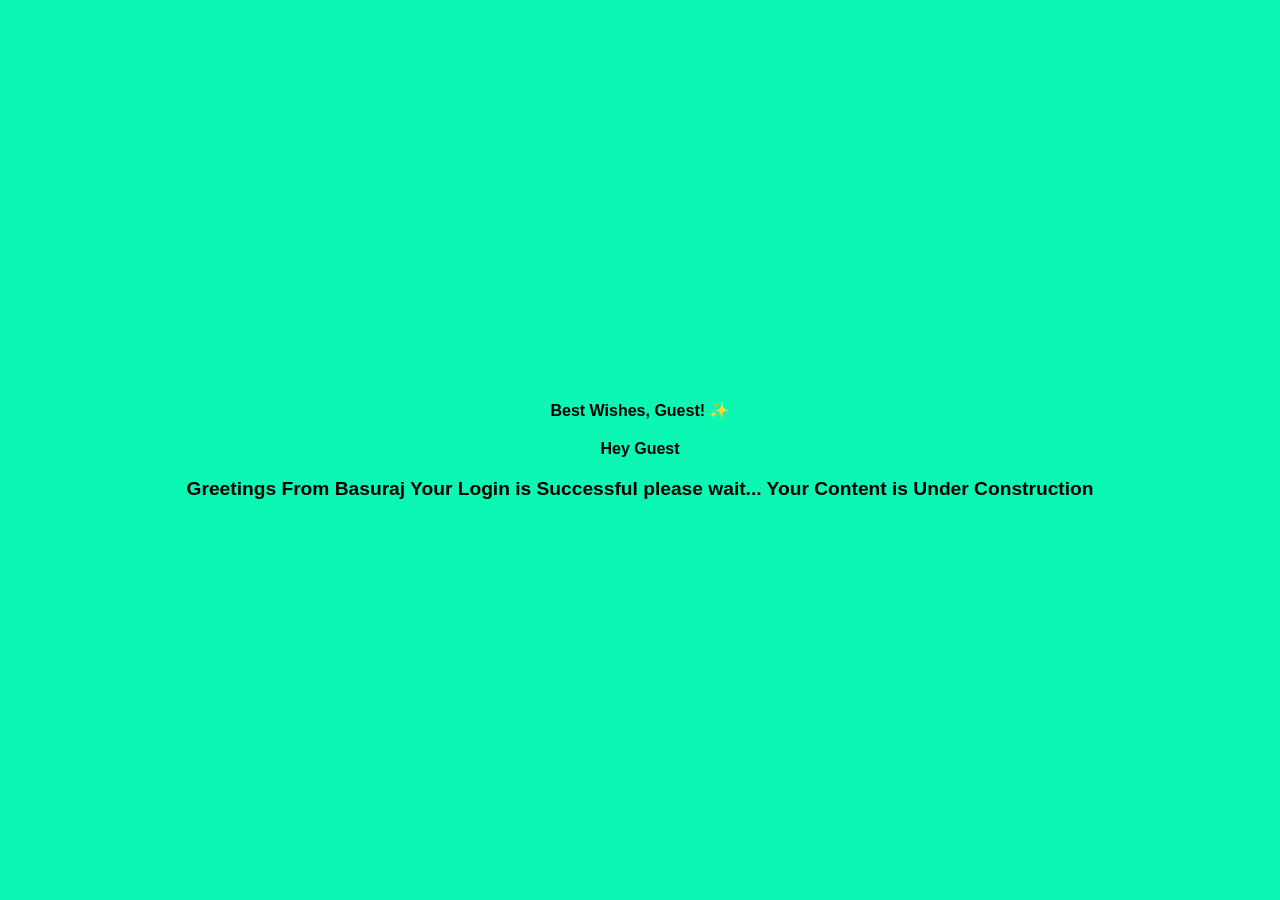
==== wish.html @ 656ad315 "Remove password visibility toggle feature Removed password toggle functionality from the login page." ====
<!DOCTYPE html>
<html lang="en">
<head>
    <meta charset="UTF-8">
    <!-- Mobile responsive viewport fix -->
    <meta name="viewport" content="width=device-width, initial-scale=1.0">
    <title>Greetings</title>
    
    <style>
        body {
            margin: 0;
            min-height: 100vh;
            min-height: 100dvh;   /* Dynamic mobile height fix */
            background-color: #0af7b4; /* Your exact crimson red color */
            
            /* Clean structural vertical layout grid/flexbox */
            display: flex;
            flex-direction: column; 
            justify-content: center;
            align-items: center;    
            text-align: center;     
            
            gap: 20px;            /* Uniform spacing between text rows */
            padding: 20px;        /* Safety layout gutter margin */
            box-sizing: border-box;
            
            font-family: sans-serif; 
            color: white; 
        }

        /* Classes to style individual text elements */
        .wishes { color: #000000; font-weight: bold; }
        .hey { color: #000000; font-weight: bold; }
        .greetings { color: #000000; font-weight: bold; font-size: 1.2rem; }
        .status { color: #330000; boldfont-size: 0.9rem; max-width: 300px; }
    </style>
</head>
<body>

    <!-- Dynamic text elements that adjust per login credentials -->
    <div class="wishes" id="wishesBlock">Best Wishes, User! ✨</div>
    <div class="hey" id="heyBlock">Hey User</div>
    <div class="greetings">Greetings From Basuraj
    Your Login is Successful please wait... Your Content is Under Construction

    <script>
 // Extract the logged-in user name from the URL string
    const urlParams = new URLSearchParams(window.location.search);
    let username = urlParams.get('name');

    // Default fallback structural backup name handling
    if (!username) {
        username = "Guest";
    }

    // Explicitly update individual text blocks with current logged-in name
    document.getElementById('wishesBlock').innerText = "Best Wishes, " + username + "! ✨";
    document.getElementById('heyBlock').innerText = "Hey " + username;
    </script>

</body>
</html>
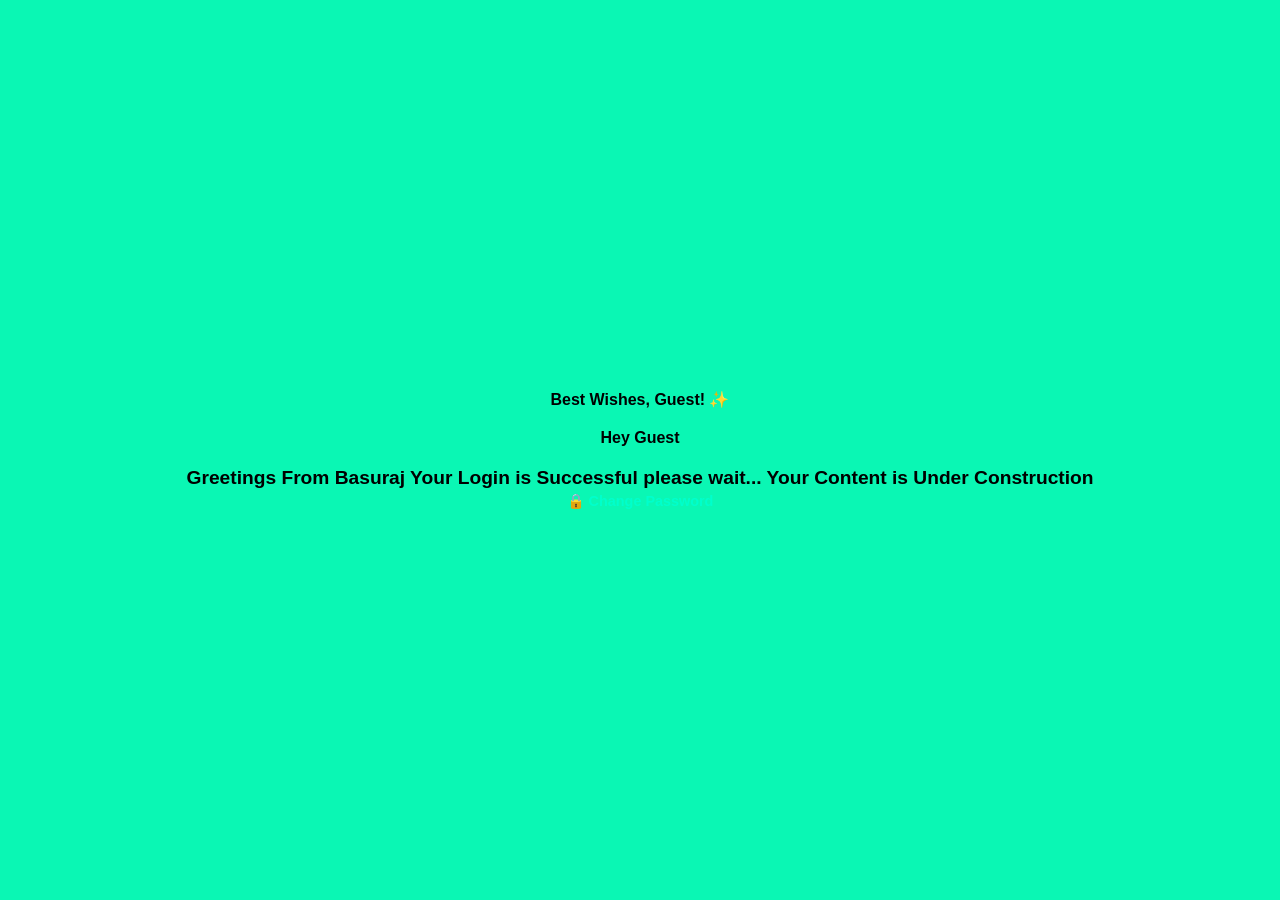
==== commit 748ec9e6: "Add footer with change password link Added a footer with a link to change password." ====
--- a/wish.html
+++ b/wish.html
@@ -57,6 +57,8 @@
     document.getElementById('wishesBlock').innerText = "Best Wishes, " + username + "! ✨";
     document.getElementById('heyBlock').innerText = "Hey " + username;
     </script>
-
+<footer> <!-- Add this link inside your wish.html body -->
+<a href="reset.html" style="color: #00ffcc; text-decoration: none; font-weight: bold; margin-top: 20px; font-size: 0.9rem;">🔒 Change Password</a>
+ </footer>
 </body>
 </html>
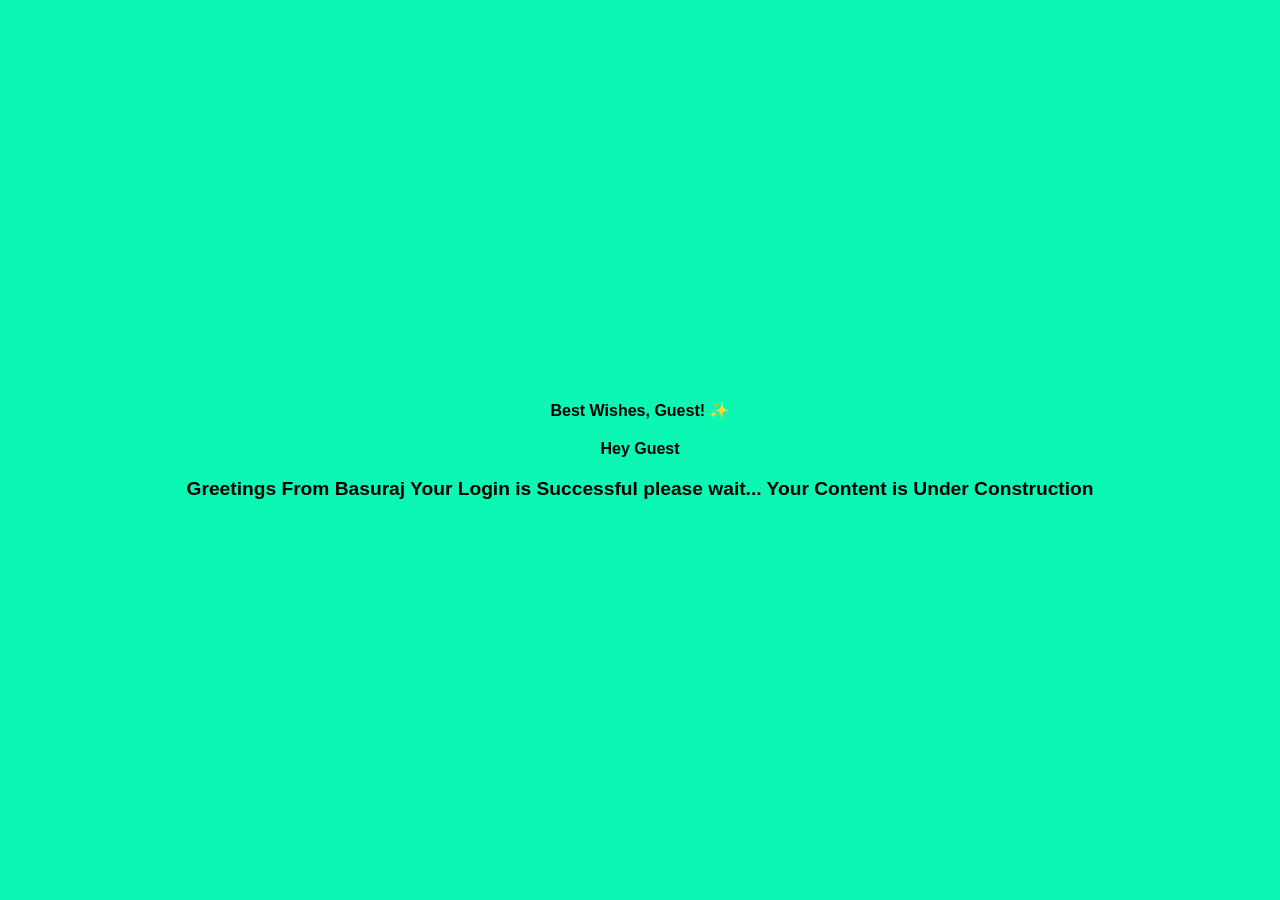
==== commit 1df22f97: "Remove footer with change password link Removed the footer section containing the change password li" ====
--- a/wish.html
+++ b/wish.html
@@ -57,8 +57,5 @@
     document.getElementById('wishesBlock').innerText = "Best Wishes, " + username + "! ✨";
     document.getElementById('heyBlock').innerText = "Hey " + username;
     </script>
-<footer> <!-- Add this link inside your wish.html body -->
-<a href="reset.html" style="color: #00ffcc; text-decoration: none; font-weight: bold; margin-top: 20px; font-size: 0.9rem;">🔒 Change Password</a>
- </footer>
 </body>
 </html>
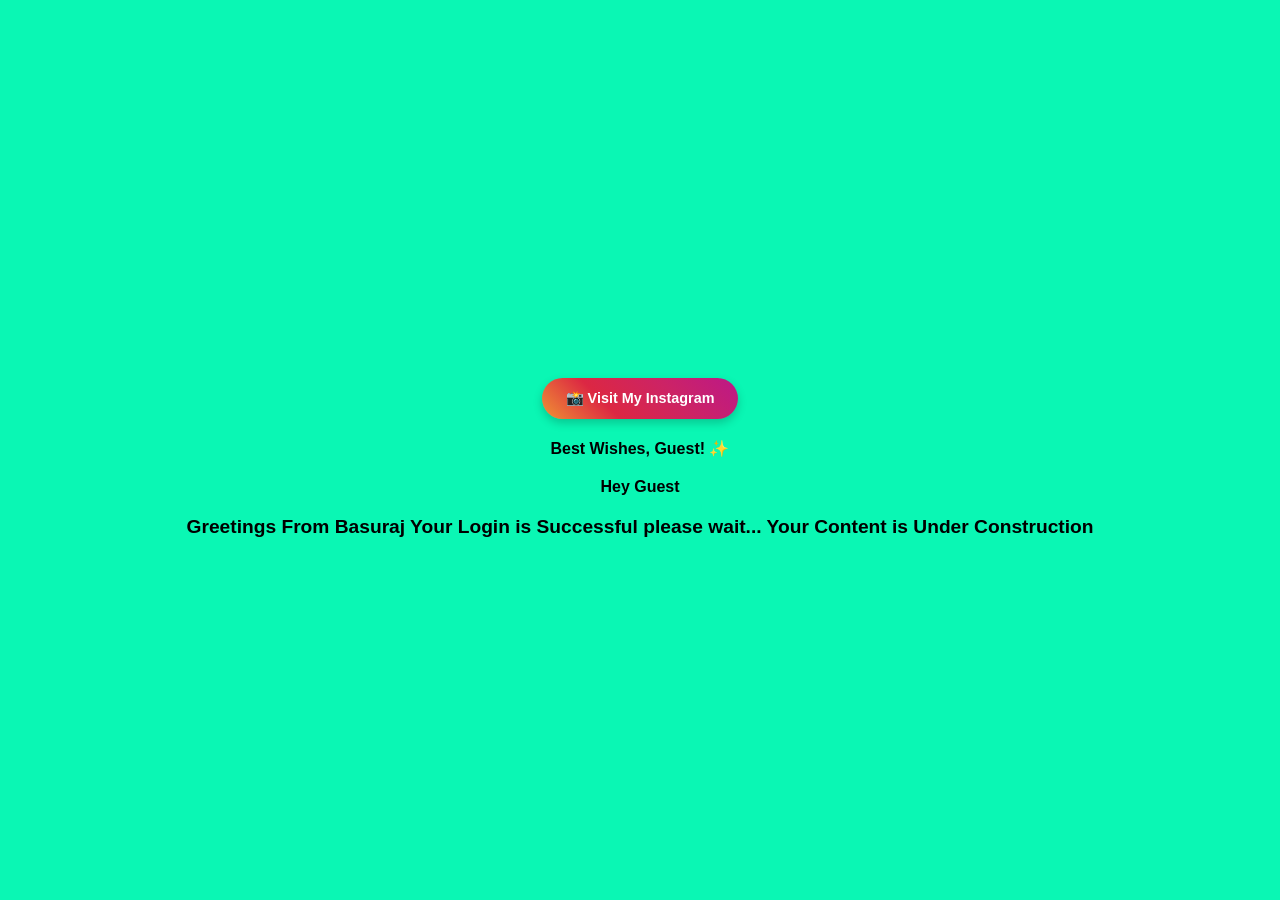
==== commit d3b67e11: "Add Instagram button to wish.html Added a unique Instagram button for logged-in users." ====
--- a/wish.html
+++ b/wish.html
@@ -35,7 +35,12 @@
         .status { color: #330000; boldfont-size: 0.9rem; max-width: 300px; }
     </style>
 </head>
-<body>
+<!-- Unique Instagram Button for the logged-in user -->
+<a id="instaButton" href="#" target="_blank" style="display: inline-block; background: linear-gradient(45deg, #f09433, #dc2743, #cc2366, #bc1888); color: white; padding: 12px 24px; text-decoration: none; border-radius: 25px; font-weight: bold; margin-top: 15px; font-size: 0.9rem; box-shadow: 0 4px 10px rgba(0,0,0,0.2);">
+    📸 Visit My Instagram
+</a>
+
+    <body>
 
     <!-- Dynamic text elements that adjust per login credentials -->
     <div class="wishes" id="wishesBlock">Best Wishes, User! ✨</div>
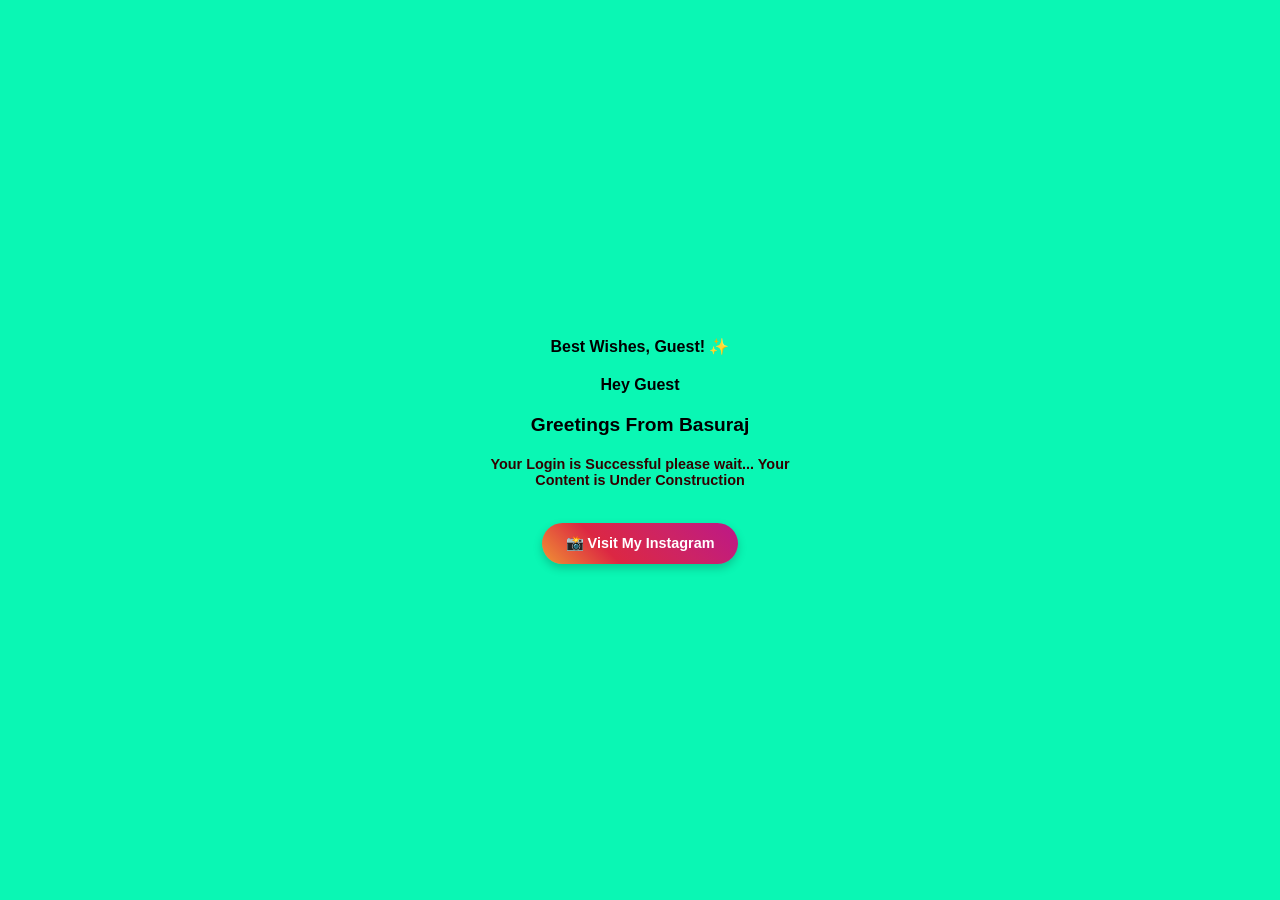
==== commit c9090015: "Fix styling and structure in wish.html" ====
--- a/wish.html
+++ b/wish.html
@@ -11,7 +11,7 @@
             margin: 0;
             min-height: 100vh;
             min-height: 100dvh;   /* Dynamic mobile height fix */
-            background-color: #0af7b4; /* Your exact crimson red color */
+            background-color: #0af7b4; /* Green background color */
             
             /* Clean structural vertical layout grid/flexbox */
             display: flex;
@@ -32,35 +32,42 @@
         .wishes { color: #000000; font-weight: bold; }
         .hey { color: #000000; font-weight: bold; }
         .greetings { color: #000000; font-weight: bold; font-size: 1.2rem; }
-        .status { color: #330000; boldfont-size: 0.9rem; max-width: 300px; }
+        .status { color: #330000; font-weight: bold; font-size: 0.9rem; max-width: 300px; }
     </style>
 </head>
-<!-- Unique Instagram Button for the logged-in user -->
-<a id="instaButton" href="#" target="_blank" style="display: inline-block; background: linear-gradient(45deg, #f09433, #dc2743, #cc2366, #bc1888); color: white; padding: 12px 24px; text-decoration: none; border-radius: 25px; font-weight: bold; margin-top: 15px; font-size: 0.9rem; box-shadow: 0 4px 10px rgba(0,0,0,0.2);">
-    📸 Visit My Instagram
-</a>
-
-    <body>
+<body>
 
     <!-- Dynamic text elements that adjust per login credentials -->
     <div class="wishes" id="wishesBlock">Best Wishes, User! ✨</div>
     <div class="hey" id="heyBlock">Hey User</div>
-    <div class="greetings">Greetings From Basuraj
-    Your Login is Successful please wait... Your Content is Under Construction
+    <div class="greetings">Greetings From Basuraj</div>
+    <div class="status">Your Login is Successful please wait... Your Content is Under Construction</div>
+
+    <!-- Instagram Button safely inside the body so centering styles apply to it -->
+    <a id="instaButton" href="#" target="_blank" style="display: inline-block; background: linear-gradient(45deg, #f09433, #dc2743, #cc2366, #bc1888); color: white; padding: 12px 24px; text-decoration: none; border-radius: 25px; font-weight: bold; margin-top: 15px; font-size: 0.9rem; box-shadow: 0 4px 10px rgba(0,0,0,0.2);">
+        📸 Visit My Instagram
+    </a>
 
     <script>
- // Extract the logged-in user name from the URL string
+    // Extract the logged-in user name and instagram link from the URL string
     const urlParams = new URLSearchParams(window.location.search);
     let username = urlParams.get('name');
+    let instaLink = urlParams.get('insta');
 
     // Default fallback structural backup name handling
     if (!username) {
         username = "Guest";
     }
+    if (!instaLink) {
+        instaLink = "https://instagram.com";
+    }
 
     // Explicitly update individual text blocks with current logged-in name
     document.getElementById('wishesBlock').innerText = "Best Wishes, " + username + "! ✨";
     document.getElementById('heyBlock').innerText = "Hey " + username;
+    
+    // Connect the dynamic instagram link straight to your button anchor tag
+    document.getElementById('instaButton').href = instaLink;
     </script>
 </body>
 </html>
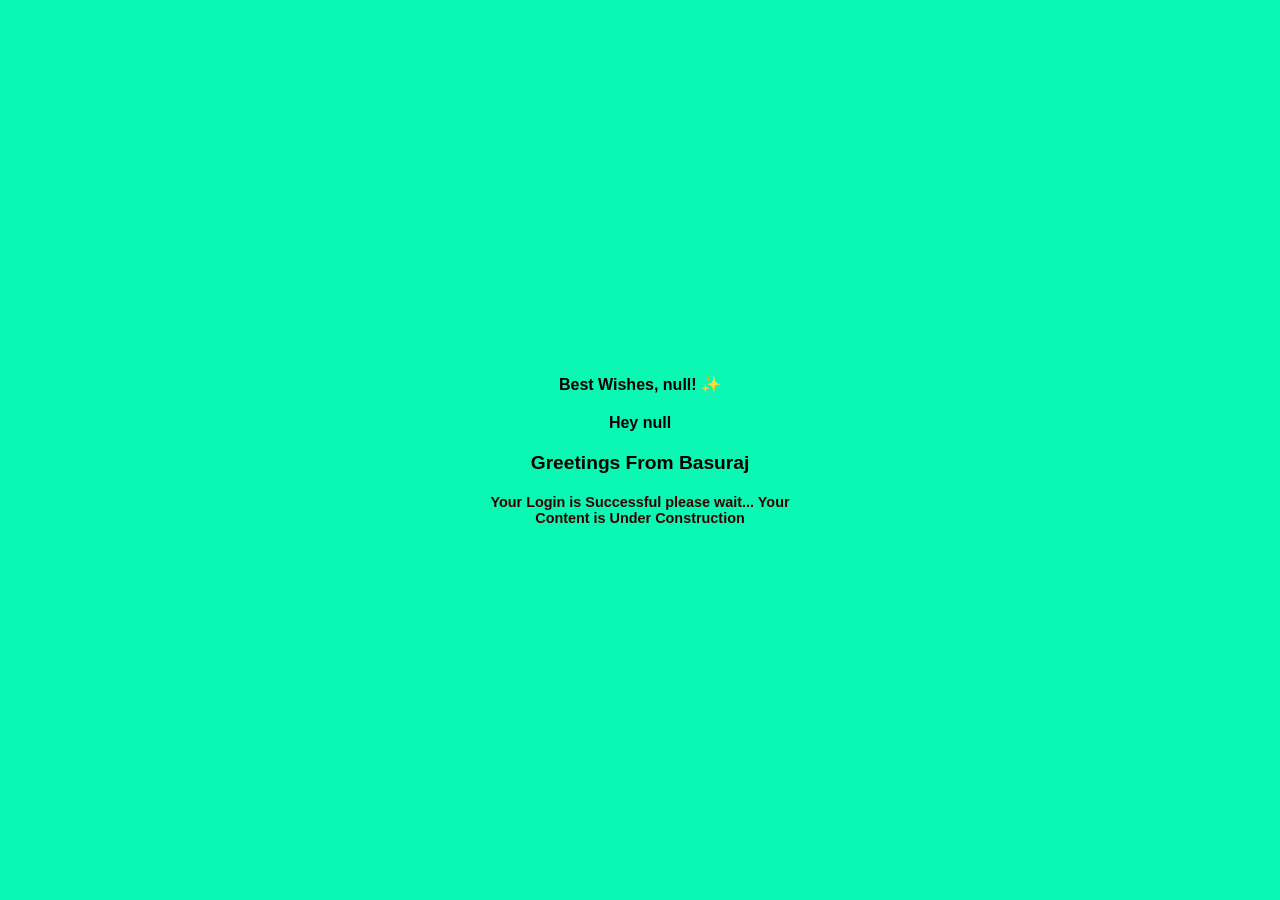
==== commit 684f9010: "Remove Instagram button and fallback handling Removed Instagram button and related fallback handling" ====
--- a/wish.html
+++ b/wish.html
@@ -43,10 +43,7 @@
     <div class="greetings">Greetings From Basuraj</div>
     <div class="status">Your Login is Successful please wait... Your Content is Under Construction</div>
 
-    <!-- Instagram Button safely inside the body so centering styles apply to it -->
-    <a id="instaButton" href="#" target="_blank" style="display: inline-block; background: linear-gradient(45deg, #f09433, #dc2743, #cc2366, #bc1888); color: white; padding: 12px 24px; text-decoration: none; border-radius: 25px; font-weight: bold; margin-top: 15px; font-size: 0.9rem; box-shadow: 0 4px 10px rgba(0,0,0,0.2);">
-        📸 Visit My Instagram
-    </a>
+    
 
     <script>
     // Extract the logged-in user name and instagram link from the URL string
@@ -54,20 +51,13 @@
     let username = urlParams.get('name');
     let instaLink = urlParams.get('insta');
 
-    // Default fallback structural backup name handling
-    if (!username) {
-        username = "Guest";
-    }
-    if (!instaLink) {
-        instaLink = "https://instagram.com";
-    }
+    
 
     // Explicitly update individual text blocks with current logged-in name
     document.getElementById('wishesBlock').innerText = "Best Wishes, " + username + "! ✨";
     document.getElementById('heyBlock').innerText = "Hey " + username;
     
-    // Connect the dynamic instagram link straight to your button anchor tag
-    document.getElementById('instaButton').href = instaLink;
+    
     </script>
 </body>
 </html>
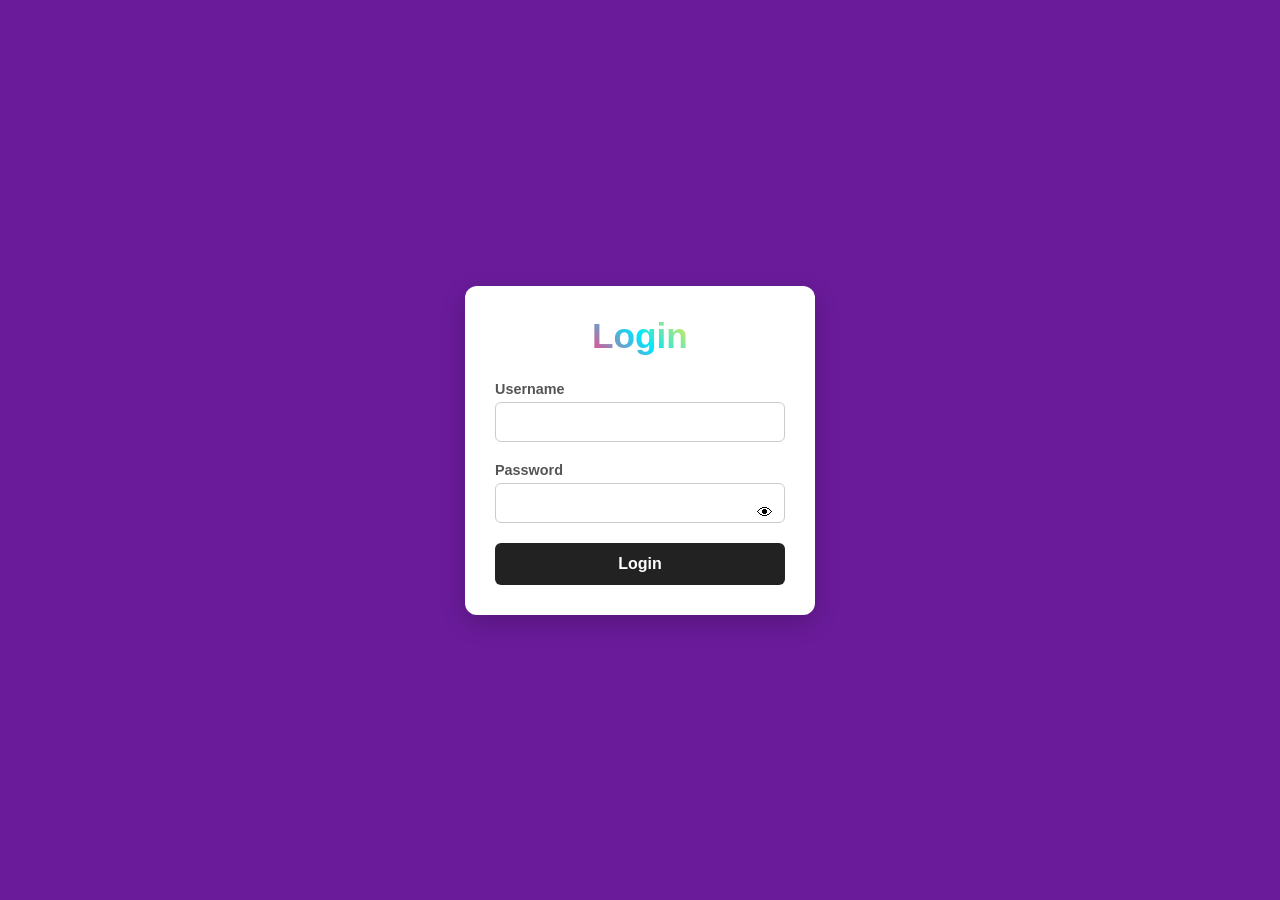
==== commit 900b3395: "Implement login check for username validation Added login check restriction to ensure username is pr" ====
--- a/wish.html
+++ b/wish.html
@@ -43,21 +43,21 @@
     <div class="greetings">Greetings From Basuraj</div>
     <div class="status">Your Login is Successful please wait... Your Content is Under Construction</div>
 
-    
-
     <script>
     // Extract the logged-in user name and instagram link from the URL string
     const urlParams = new URLSearchParams(window.location.search);
     let username = urlParams.get('name');
     let instaLink = urlParams.get('insta');
 
-    
+    /* --- LOGIN CHECK RESTRICION --- */
+    // If username is missing, empty, or null, kick back to login page
+    if (!username || username.trim() === "") {
+        window.location.href = "index.html";
+    }
 
     // Explicitly update individual text blocks with current logged-in name
     document.getElementById('wishesBlock').innerText = "Best Wishes, " + username + "! ✨";
     document.getElementById('heyBlock').innerText = "Hey " + username;
-    
-    
     </script>
 </body>
 </html>
